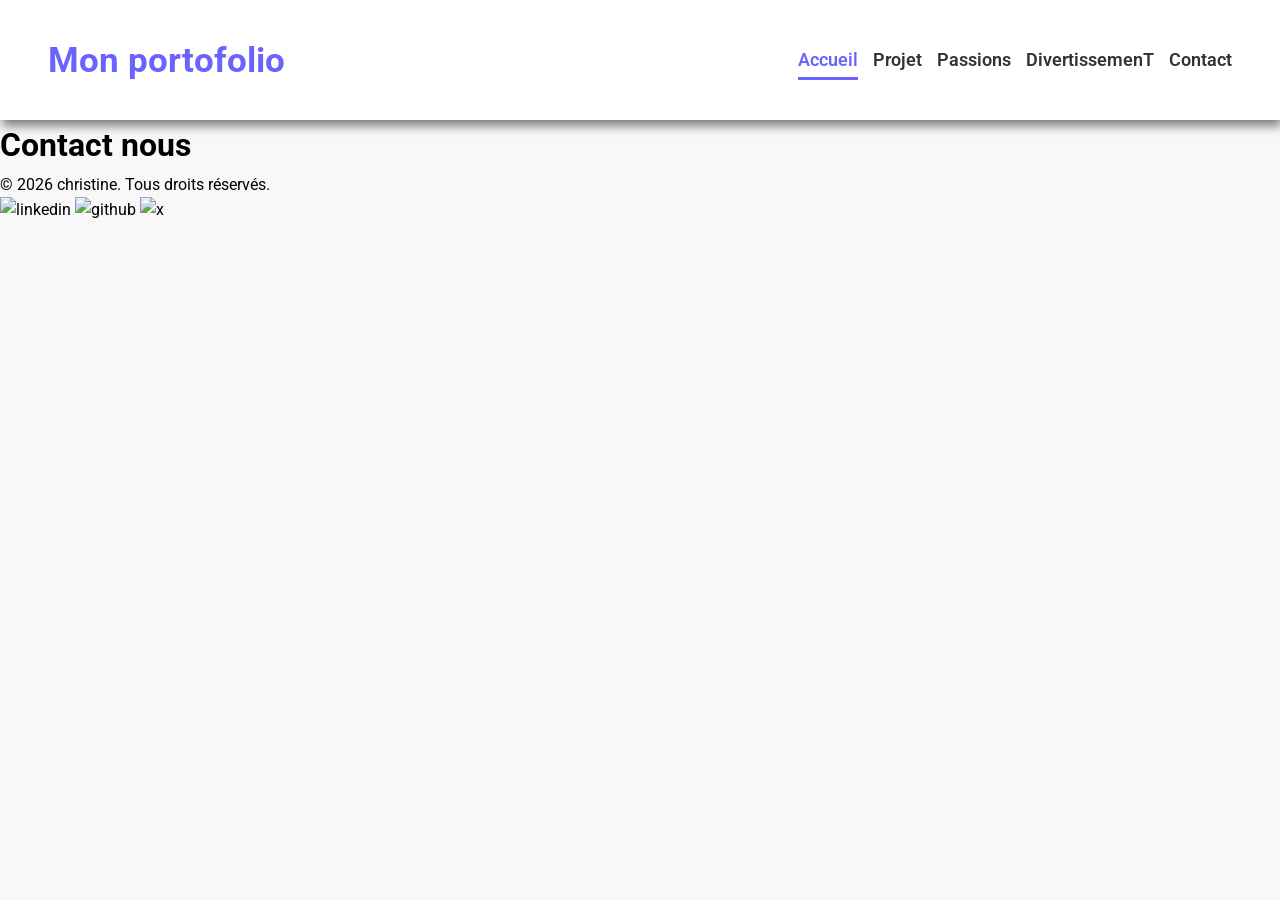
==== contact.html @ 83f35e79 "stylisation du menu et creation des autres pages" ====
<!DOCTYPE html>
<html lang="en">
<head>
    <meta charset="UTF-8">
    <meta name="viewport" content="width=device-width, initial-scale=1.0">
    <title>Mon portofolio</title>
    <link rel="stylesheet" href="CSS/Style.css">
    <link rel="preconnect" href="https://fonts.googleapis.com">
<link rel="preconnect" href="https://fonts.gstatic.com" crossorigin>
<link href="https://fonts.googleapis.com/css2?family=Roboto:ital,wght@0,100..900;1,100..900&display=swap" rel="stylesheet">
</head>
<body>
 <header>
    <div>
        <a href="">Mon portofolio</a>
    </div>
    <nav>
        <ul>
            <li><a href="index.html"class="active christine">Accueil</a></li>
            <li><a href="projets.html">Projet</a></li>
            <li><a href="passions.html">Passions</a></li>
            <li><a href="divertissement.html">DivertissemenT</a></li>
            <li><a href="contact">Contact</a></li>
        </ul>
    </nav>
 </header>
 <main>
    <h1>Contact nous</h1>
 </main>
 <footer>
    <p>© 2026 christine. Tous droits réservés.</p>
    <img src="image/linkedin.jpg" alt="linkedin"width="22">
    <img src="image/github.jpg" alt="github" width="10">
    <img src="image/x.jpg" alt="x"width="22">
 </footer>
</body>
</html
---- CSS/Style.css ----
:root{
    --violet-doux:#6c63ff;
    --violet-fonce:#534EDD;
    --orange-vif:#FFA726;
    --gris-tres-fonce:#333;
    --gris-fonce:#666;
    --gris-tres-clair:#F8F8F8;
    --gris-clair:#EEE;

}

*{
    margin: 0;
    padding: 0;
    box-sizing: border-box;
}

body{
    background-color: var(--gris-tres-clair);
    font-family: Roboto, sans-serif;
    line-height: 1.6;
}

header{
    background-color: white;
    box-shadow: 2px 6px 10px rgba(0,0,0,0.5);
    position:sticky;
    top: 0;
    z-index: 100;
    display: flex;
    justify-content: space-between;
    align-items: center;
    padding: 2rem 3rem;
}

header div a{
    text-decoration: none;
    font-size: 2.2rem;
    font-weight: bold;
    color: var(--violet-doux);
}

ul  li {
    list-style: none;
    margin-left: 15px;
}

ul{
     display: flex;
}

ul li a{
    text-decoration:none ;
    color:var(--gris-tres-fonce);
    font-weight: 600;
    font-size: 1.1rem;
    position: relative;
    padding: 10px 0;
    
}

ul li a:hover{
    color:var(--violet-doux)
}

ul li a::after{
    content: '';
    position: absolute;
    left: 0;
    bottom: 0;
    height: 3px;
    width: 0;
    background-color: var(--violet-doux);
    transition:whidth 0.3s ease;
}

ul li a:hover::after{
    width: 100%;
}
a.active{
    color:var(--violet-doux);
}
a.active::after{
    width: 100%;
}
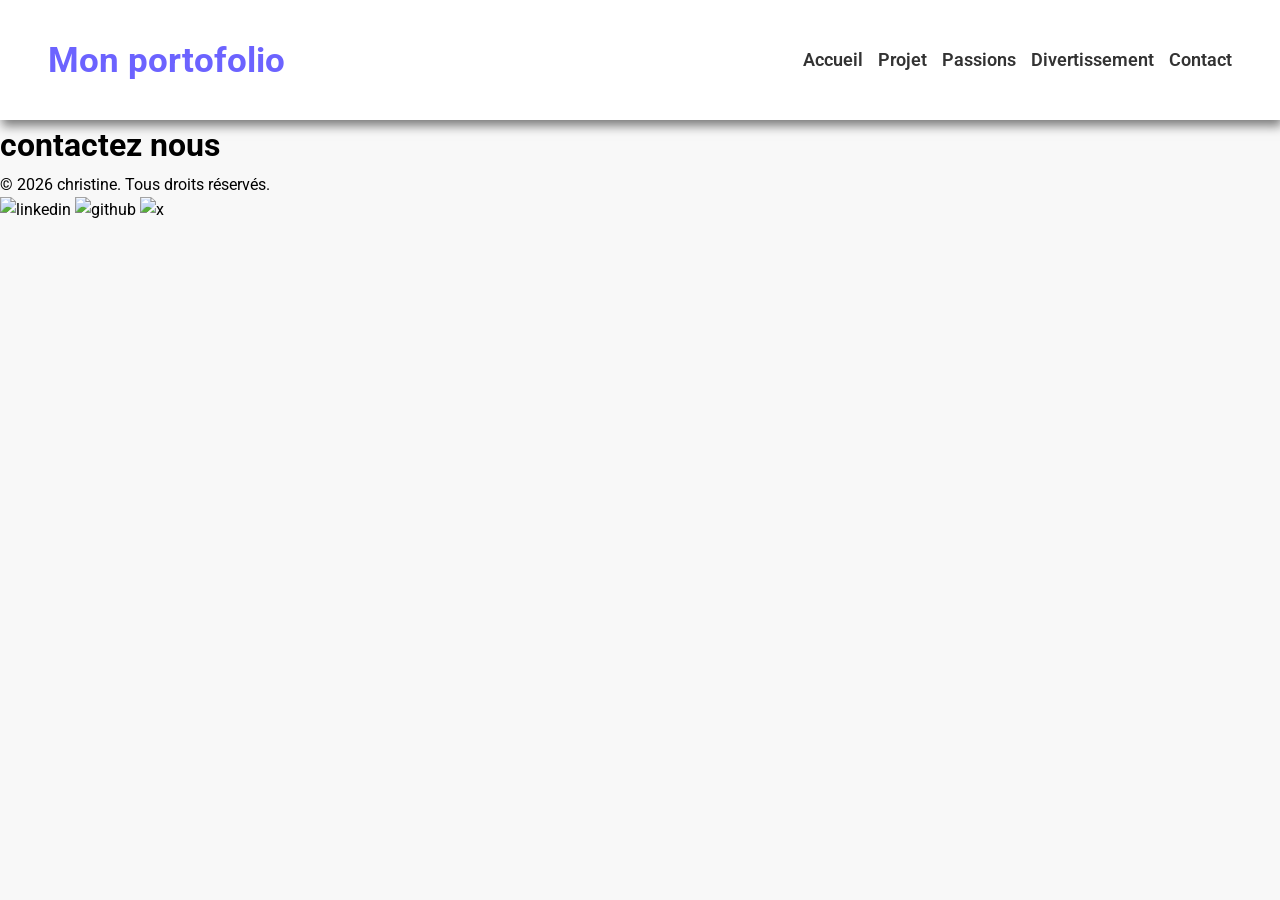
==== commit 3d02ca56: "Stylisation de la section hero" ====
--- a/contact.html
+++ b/contact.html
@@ -16,16 +16,16 @@
     </div>
     <nav>
         <ul>
-            <li><a href="index.html"class="active christine">Accueil</a></li>
+            <li><a href="index.html">Accueil</a></li>
             <li><a href="projets.html">Projet</a></li>
             <li><a href="passions.html">Passions</a></li>
-            <li><a href="divertissement.html">DivertissemenT</a></li>
-            <li><a href="contact">Contact</a></li>
+            <li><a href="divertissement.html">Divertissement</a></li>
+            <li><a href="Contact.html">Contact</a></li>
         </ul>
     </nav>
  </header>
  <main>
-    <h1>Contact nous</h1>
+    <h1>contactez nous</h1>
  </main>
  <footer>
     <p>© 2026 christine. Tous droits réservés.</p>
--- a/CSS/Style.css
+++ b/CSS/Style.css
@@ -80,6 +80,55 @@
 a.active{
     color:var(--violet-doux);
 }
+
 a.active::after{
     width: 100%;
-}+}
+
+.hero{
+    display: flex;
+    justify-content:center;
+    align-items: center;
+    gap: 5rem;
+    text-align: center;
+    margin: 10rem 2rem;
+}
+
+.hero img{
+    width: 300;
+    height: 300px;
+    object-fit: cover;
+    border-radius: 50%;
+    border: 8px solid var(--violet-doux);
+}
+
+.hero h1{
+    color:var(--violet-doux);
+    font-size: 4rem;
+    font-weight: 700;
+    margin-bottom: 1.2rem;
+}
+
+.hero p{
+    color: var(--gris-fonce);
+    font-size: 1.3rem;
+    margin-bottom: 1.2rem;
+}
+
+.hero a {
+    text-decoration: none;
+    display: inline-block;
+    background-color: var(--violet-doux);
+    color: white;
+    padding: 15px 30px;
+    border-radius: 25px;
+    text-transform: uppercase;
+    letter-spacing: 1.1px;
+    font-weight: 600px;
+    margin-top: 1rem;
+}
+
+.hero a:hover{
+    background-color: var(--violet-fonce);
+    transform: translateY(-3px);
+}
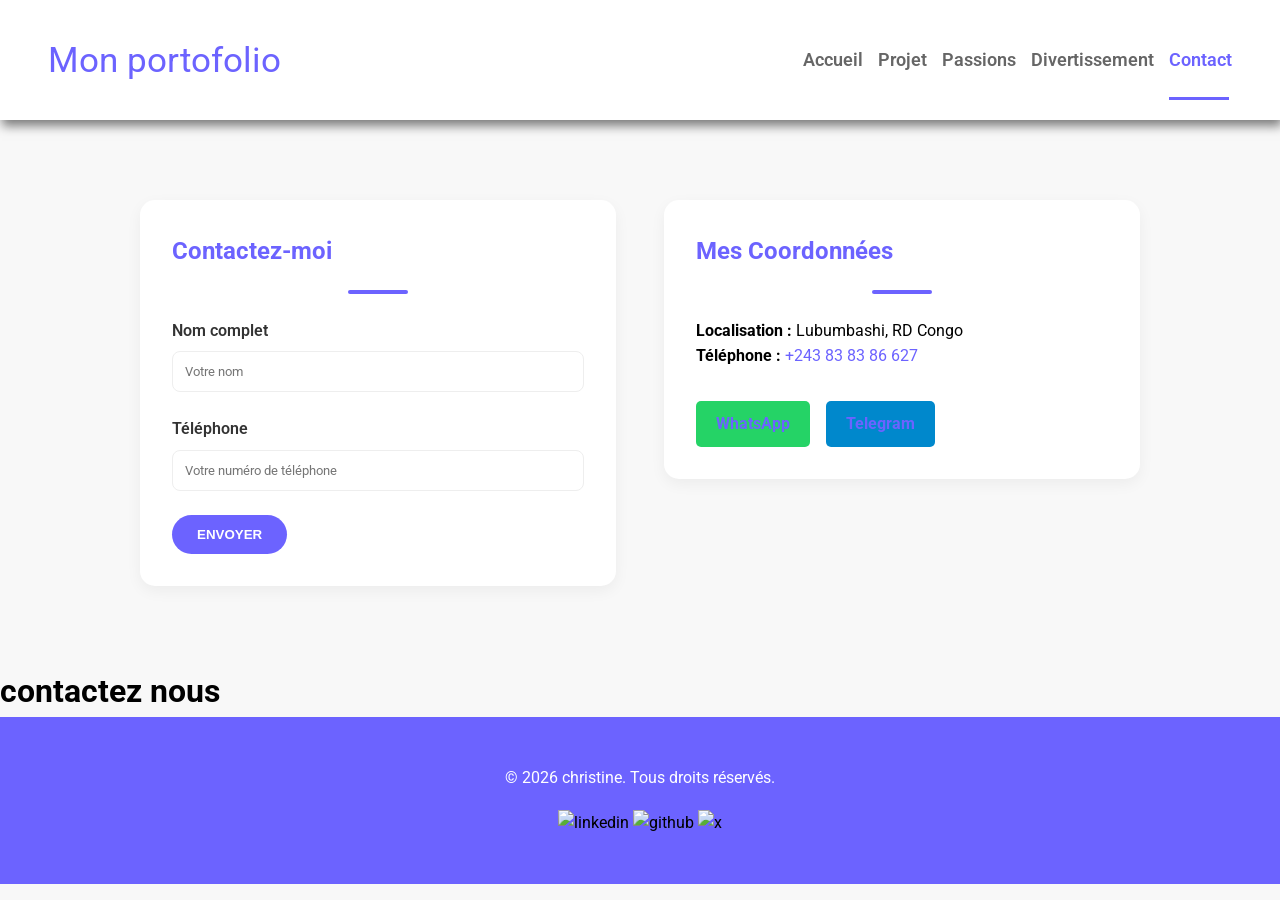
==== commit 9776b8d4: "creation de la pageprojet et contact" ====
--- a/contact.html
+++ b/contact.html
@@ -20,18 +20,47 @@
             <li><a href="projets.html">Projet</a></li>
             <li><a href="passions.html">Passions</a></li>
             <li><a href="divertissement.html">Divertissement</a></li>
-            <li><a href="Contact.html">Contact</a></li>
+            <li><a href="Contact.html"class="active">Contact</a></li>
         </ul>
     </nav>
  </header>
  <main>
+    <main>
+    <section class="contact-container">
+        <div class="contact-form">
+            <h2>Contactez-moi</h2>
+            <form action="#" method="POST">
+                <div class="form-group">
+                    <label for="nom">Nom complet</label>
+                    <input type="text" id="nom" name="nom" placeholder="Votre nom" required>
+                </div>
+                <div class="form-group">
+                    <label for="tel">Téléphone</label>
+                    <input type="tel" id="tel" name="tel" placeholder="Votre numéro de téléphone" required>
+                </div>
+                <button type="submit" class="btn-submit">Envoyer</button>
+            </form>
+        </div>
+
+        <div class="contact-info">
+            <h2>Mes Coordonnées</h2>
+            <p><strong>Localisation :</strong> Lubumbashi, RD Congo</p>
+            <p><strong>Téléphone :</strong> <a href="tel:+243838386627">+243 83 83 86 627</a></p>
+            
+            <div class="social-links-contact">
+                <a href="https://wa.me/243838386627" target="_blank" class="whatsapp">WhatsApp</a>
+                <a href="https://t.me/+243838386627" target="_blank" class="telegram">Telegram</a>
+            </div>
+        </div>
+    </section>
+</main>
     <h1>contactez nous</h1>
  </main>
  <footer>
     <p>© 2026 christine. Tous droits réservés.</p>
     <img src="image/linkedin.jpg" alt="linkedin"width="22">
-    <img src="image/github.jpg" alt="github" width="10">
+    <img src="image/github.jpg" alt="github" width="22">
     <img src="image/x.jpg" alt="x"width="22">
  </footer>
 </body>
-</html+</html>
--- a/CSS/Style.css
+++ b/CSS/Style.css
@@ -12,7 +12,7 @@
 *{
     margin: 0;
     padding: 0;
-    box-sizing: border-box;
+    box-sizing: content-box;
 }
 
 body{
@@ -33,10 +33,10 @@
     padding: 2rem 3rem;
 }
 
-header div a{
+header div a {
     text-decoration: none;
     font-size: 2.2rem;
-    font-weight: bold;
+    font-weight: hold;
     color: var(--violet-doux);
 }
 
@@ -49,36 +49,38 @@
      display: flex;
 }
 
-ul li a{
+ul li a {
     text-decoration:none ;
-    color:var(--gris-tres-fonce);
+    color: var(--gris-fonce);
     font-weight: 600;
     font-size: 1.1rem;
     position: relative;
-    padding: 10px 0;
-    
+    padding: 30px 0;  
 }
 
 ul li a:hover{
-    color:var(--violet-doux)
-}
-
-ul li a::after{
+    color: var(--violet-doux);
+    border-bottom: 2px solid var(--violet-doux) ;
+    transition: 0.5s ease;
+}
+
+ul li a.active::after{
     content: '';
     position: absolute;
     left: 0;
     bottom: 0;
     height: 3px;
-    width: 0;
-    background-color: var(--violet-doux);
-    transition:whidth 0.3s ease;
+    display: block;
+    width: 60px;
+    background-color: var(--violet-doux);
+    transition: 0.3s ease;
 }
 
 ul li a:hover::after{
     width: 100%;
 }
 a.active{
-    color:var(--violet-doux);
+    color: var(--violet-doux);
 }
 
 a.active::after{
@@ -121,14 +123,335 @@
     background-color: var(--violet-doux);
     color: white;
     padding: 15px 30px;
-    border-radius: 25px;
+    border-radius: 50px;
     text-transform: uppercase;
     letter-spacing: 1.1px;
     font-weight: 600px;
     margin-top: 1rem;
-}
-
-.hero a:hover{
+    transition: background-color 0.35 ease,transform 0.25 ease;
+}
+
+.hero a:hover {
     background-color: var(--violet-fonce);
     transform: translateY(-3px);
 }
+
+.apropos{
+    width: 800px;
+    margin: 6rem auto;
+    text-align: centre;
+}
+
+section.apropos h2{
+    color: var(--violet-doux);
+    font-size: 2.6rem;
+    font-weight: 700;
+    position: relative;
+    text-align: center;
+}
+
+section h2::after {
+    content: '';
+    display: block;
+    width: 60px;
+    height: 4px;
+    background-color: var(--violet-doux);
+    margin: 1.2rem auto;
+    border-radius: 2px;
+}
+
+.apropos p{
+    margin-bottom: 2rem;
+    color: var(--gris-fonce);
+    font-size: 1.3rem;
+}
+section.competence h2 {
+    color: var(--violet-doux);
+    font-size: 2.6rem;
+    font-weight: 700;
+    position: relative;
+    text-align: center;
+}
+
+section.competence h2::after{
+    content: '';
+    display: block;
+    width: 60px;
+    height: 4px;
+    background-color: var(--violet-doux);
+    margin: 1.2rem auto;
+    border-radius: 2px;
+}
+
+.competence table {
+    width: 80%;
+    margin: 0 auto;
+    border-collapse: collapse;
+    background-color: #fff;
+    box-shadow: 0 5px 15px rgba(0, 0, 0,0.08);
+    border-radius: 10px;
+    overflow: hidden;
+}
+
+.competence table th, .competence table td {
+    padding: 15px;
+}
+
+.competence table thead {
+    background-color: var(--violet-doux);
+    color: #fff;
+    text-transform: uppercase;
+}
+
+.competence table tbody td {
+    /* ajouter une bordure de 1px en bas de chaque cellule*/
+    border-bottom: 1x solid var(--gris-clair);
+}
+
+.competence table tbody tr:nth-child(even) {
+    background-color: #fdfdfd;
+}
+
+.competence table tbody tr {
+    transition: background-color 0.3s ease;
+}
+
+.competence table tbody tr:hover {
+    background-color: #f0f0f0;
+}
+
+.competence table thead th{
+    text-align: left;
+}
+
+footer {
+    margin-top: 3rrem;
+    background-color: var(--violet-doux);
+    padding: 3rem 0;
+    text-align: center;
+}
+
+footer p {
+    color: white;
+    margin-bottom: 1.2rem;
+}
+
+footer a {
+    display: inline-block;
+    font-size: 1.6rem;
+    color: white;
+    margin: 0 10px;
+    transition: color 0.3s ease,transform 0.2s ease;
+}
+
+footer a:hover {
+    color: var(--orange-vif);
+    transform: translateY(-3px);
+}
+
+/* Styles pour la page Contact */
+.contact-container {
+    display: flex;
+    justify-content: space-around;
+    align-items: flex-start;
+    flex-wrap: wrap;
+    padding: 5rem 2rem;
+    max-width: 1000px;
+    margin: 0 auto;
+    gap: 3rem;
+}
+
+.contact-form, .contact-info {
+    background: white;
+    padding: 2rem;
+    border-radius: 15px;
+    box-shadow: 0 5px 15px rgba(0,0,0,0.05);
+    flex: 1;
+    min-width: 300px;
+}
+
+.form-group {
+    margin-bottom: 1.5rem;
+}
+
+.form-group label {
+    display: block;
+    margin-bottom: 0.5rem;
+    color: var(--gris-tres-fonce);
+    font-weight: 600;
+}
+
+.form-group input {
+    width: 100%;
+    padding: 12px;
+    border: 1px solid var(--gris-clair);
+    border-radius: 8px;
+    font-family: inherit;
+    box-sizing: border-box; /* Important pour garder la largeur correcte */
+}
+
+.btn-submit {
+    background-color: var(--violet-doux);
+    color: white;
+    border: none;
+    padding: 12px 25px;
+    border-radius: 50px;
+    cursor: pointer;
+    font-weight: 600;
+    text-transform: uppercase;
+    transition: background 0.3s;
+}
+
+.btn-submit:hover {
+    background-color: var(--violet-fonce);
+}
+
+.contact-info h2, .contact-form h2 {
+    color: var(--violet-doux);
+    margin-bottom: 1.5rem;
+}
+
+.social-links-contact {
+    margin-top: 2rem;
+    display: flex;
+    gap: 1rem;
+}
+
+.social-links-contact a {
+    text-decoration: none;
+    padding: 10px 20px;
+    border-radius: 5px;
+    color: white;
+    font-weight: bold;
+}
+
+.whatsapp { background-color: #25D366; }
+.telegram { background-color: #0088cc; }
+
+.contact-info a {
+    color: var(--violet-doux);
+    text-decoration: none;
+}
+
+/* --- SECTION PROJETS --- */
+
+.projets {
+    padding: 4rem 2rem;
+    max-width: 1200px;
+    margin: 0 auto;
+}
+
+.projets h2 {
+    text-align: center;
+    color: var(--violet-doux);
+    font-size: 2.5rem;
+    margin-bottom: 0.5rem;
+}
+
+.line {
+    width: 80px;
+    height: 4px;
+    background-color: var(--violet-doux);
+    margin: 0 auto 3rem auto;
+    border-radius: 2px;
+}
+
+/* Grille des projets */
+.projets main {
+    display: grid;
+    grid-template-columns: repeat(auto-fit, minmax(320px, 1fr));
+    gap: 2.5rem;
+}
+
+/* Carte de projet individuelle */
+.projets main > div {
+    background-color: white;
+    border-radius: 15px;
+    overflow: hidden;
+    box-shadow: 0 10px 20px rgba(0,0,0,0.05);
+    transition: transform 0.3s ease;
+    display: flex;
+    flex-direction: column;
+}
+
+.projets main > div:hover {
+    transform: translateY(-10px);
+}
+
+.projets img[width="300"] {
+    width: 100%;
+    height: 200px;
+    object-fit: cover;
+}
+
+/* Contenu textuel de la carte */
+.projets main > div > div {
+    padding: 1.5rem;
+    display: flex;
+    flex-direction: column;
+    flex-grow: 1;
+}
+
+.projets h3 {
+    color: var(--violet-doux);
+    font-size: 1.4rem;
+    margin-bottom: 0.8rem;
+}
+
+.projets p {
+    color: var(--gris-fonce);
+    font-size: 1rem;
+    line-height: 1.5;
+    margin-bottom: 1.5rem;
+    flex-grow: 1;
+}
+
+/* Tags (HTML, CSS, etc.) */
+.tags, .projets main > div > div > div:nth-child(3) {
+    display: flex;
+    gap: 0.5rem;
+    flex-wrap: wrap;
+    margin-bottom: 1.5rem;
+}
+
+.tags span, .projets main > div > div > div:nth-child(3) span {
+    background-color: var(--gris-tres-clair);
+    color: var(--violet-doux);
+    padding: 4px 12px;
+    border-radius: 20px;
+    font-size: 0.85rem;
+    font-weight: 600;
+    border: 1px solid var(--gris-clair);
+}
+
+/* Boutons Code et Demo */
+.button, .projets main > div > div > div:last-child {
+    display: flex;
+    align-items: center;
+    gap: 1.5rem;
+    border-top: 1px solid var(--gris-clair);
+    padding-top: 1rem;
+}
+
+.projets a {
+    text-decoration: none;
+    color: var(--gris-tres-fonce);
+    font-weight: 600;
+    font-size: 0.9rem;
+    display: flex;
+    align-items: center;
+    gap: 5px;
+}
+
+.projets a:hover {
+    color: var(--violet-doux);
+}
+
+.projets .button img, .projets main > div > div > div:last-child img {
+    border-radius: 4px;
+    transition: opacity 0.3s;
+}
+
+.projets .button img:hover {
+    opacity: 0.8;
+}
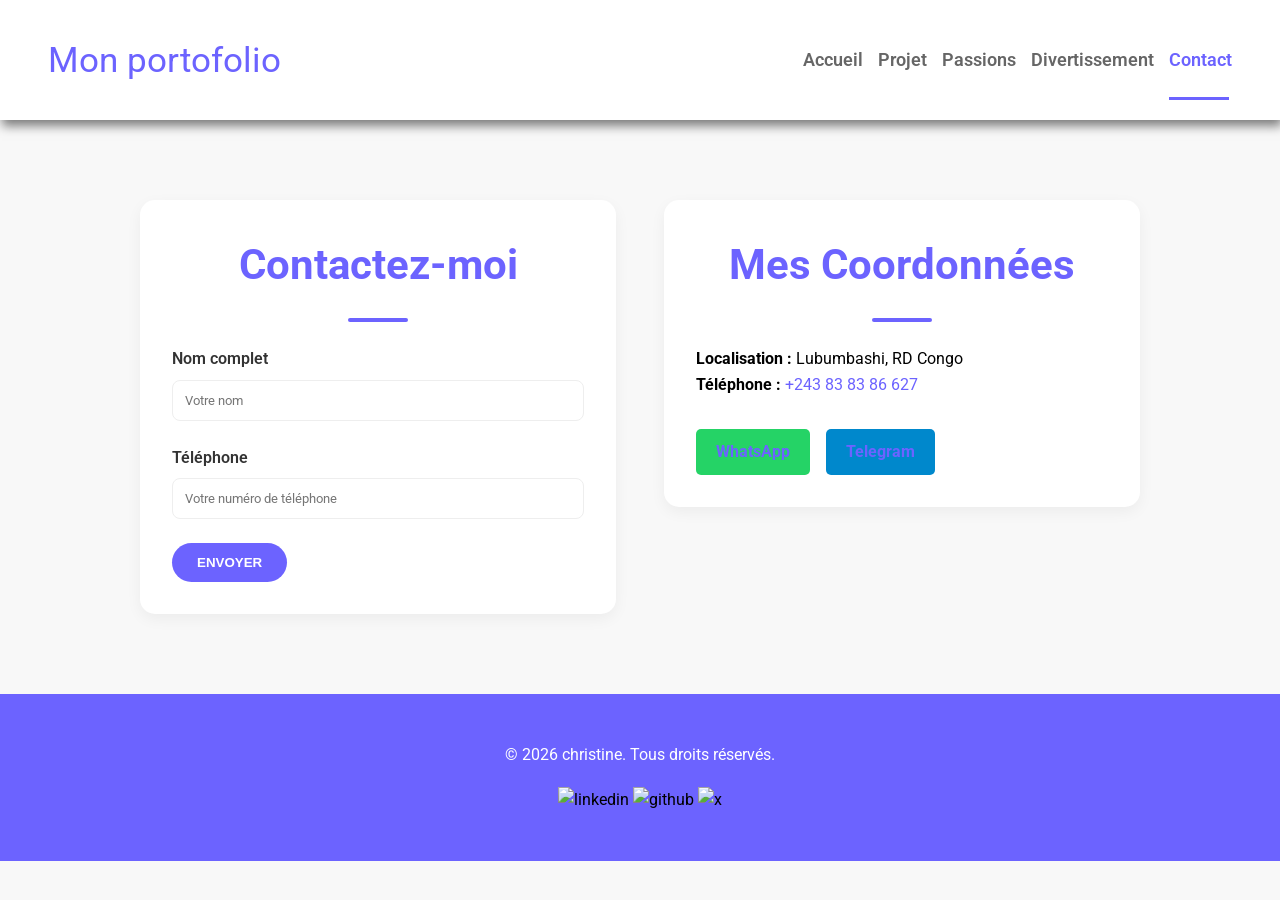
==== commit 3f1e2713: "finalisation de tout le page de mon portofolio" ====
--- a/contact.html
+++ b/contact.html
@@ -54,8 +54,6 @@
         </div>
     </section>
 </main>
-    <h1>contactez nous</h1>
- </main>
  <footer>
     <p>© 2026 christine. Tous droits réservés.</p>
     <img src="image/linkedin.jpg" alt="linkedin"width="22">
--- a/CSS/Style.css
+++ b/CSS/Style.css
@@ -333,125 +333,217 @@
     text-decoration: none;
 }
 
-/* --- SECTION PROJETS --- */
-
-.projets {
-    padding: 4rem 2rem;
-    max-width: 1200px;
+/*-----style projets----*/
+.projets-header h2 {
+     color: var(--violet-doux);
+    font-size: 2.6rem;
+    font-weight: 700;
+    position: relative;
+    text-align: center;
+}
+
+.line {
+    width: 60px;
+    height: 4px;
+    background-color: var(--violet-doux);
     margin: 0 auto;
-}
-
-.projets h2 {
-    text-align: center;
-    color: var(--violet-doux);
-    font-size: 2.5rem;
-    margin-bottom: 0.5rem;
-}
-
-.line {
-    width: 80px;
-    height: 4px;
-    background-color: var(--violet-doux);
-    margin: 0 auto 3rem auto;
     border-radius: 2px;
 }
 
-/* Grille des projets */
-.projets main {
+/* Grille */
+.projets-grid {
     display: grid;
     grid-template-columns: repeat(auto-fit, minmax(320px, 1fr));
     gap: 2.5rem;
 }
 
-/* Carte de projet individuelle */
-.projets main > div {
+/* Cartes */
+.projet-card {
     background-color: white;
     border-radius: 15px;
     overflow: hidden;
-    box-shadow: 0 10px 20px rgba(0,0,0,0.05);
+    box-shadow: 0 10px 25px rgba(0,0,0,0.08);
     transition: transform 0.3s ease;
     display: flex;
     flex-direction: column;
 }
 
-.projets main > div:hover {
-    transform: translateY(-10px);
-}
-
-.projets img[width="300"] {
+.projet-card:hover {
+    transform: translateY(-3px);
+}
+
+.projet-card img{
     width: 100%;
     height: 200px;
     object-fit: cover;
 }
 
-/* Contenu textuel de la carte */
-.projets main > div > div {
+.projet-links img {
+    width: 100%;
+    height: 20px;
+    object-fit: cover;
+}
+
+.projet-content {
     padding: 1.5rem;
     display: flex;
     flex-direction: column;
     flex-grow: 1;
 }
 
-.projets h3 {
+.projet-content h3 {
     color: var(--violet-doux);
     font-size: 1.4rem;
     margin-bottom: 0.8rem;
 }
 
-.projets p {
+.projet-content p {
     color: var(--gris-fonce);
-    font-size: 1rem;
-    line-height: 1.5;
+    font-size: 0.95rem;
     margin-bottom: 1.5rem;
     flex-grow: 1;
 }
 
-/* Tags (HTML, CSS, etc.) */
-.tags, .projets main > div > div > div:nth-child(3) {
+/* Tags */
+.tags {
     display: flex;
     gap: 0.5rem;
     flex-wrap: wrap;
     margin-bottom: 1.5rem;
 }
 
-.tags span, .projets main > div > div > div:nth-child(3) span {
-    background-color: var(--gris-tres-clair);
-    color: var(--violet-doux);
-    padding: 4px 12px;
+.tags span {
+    background-color: #f0f0ff;
+    color: var(--violet-doux);
+    padding: 5px 12px;
     border-radius: 20px;
-    font-size: 0.85rem;
+    font-size: 0.8rem;
     font-weight: 600;
-    border: 1px solid var(--gris-clair);
-}
-
-/* Boutons Code et Demo */
-.button, .projets main > div > div > div:last-child {
-    display: flex;
+}
+
+/* Liens Bas de Carte */
+.projet-links {
+    display: flex;
+    justify-content: space-between;
     align-items: center;
-    gap: 1.5rem;
-    border-top: 1px solid var(--gris-clair);
+    border-top: 1px solid #eee;
     padding-top: 1rem;
 }
 
-.projets a {
+.projet-links a, .status {
     text-decoration: none;
     color: var(--gris-tres-fonce);
     font-weight: 600;
     font-size: 0.9rem;
     display: flex;
     align-items: center;
-    gap: 5px;
-}
-
-.projets a:hover {
-    color: var(--violet-doux);
-}
-
-.projets .button img, .projets main > div > div > div:last-child img {
-    border-radius: 4px;
-    transition: opacity 0.3s;
-}
-
-.projets .button img:hover {
-    opacity: 0.8;
+    gap: 8px;
+}
+
+.projet-links a:hover {
+    color: var(--violet-doux);
+}
+
+/* --- Ajustements pour les images dans les Passions --- */
+
+.section h2 {
+     color: var(--violet-doux);
+    font-size: 2.6rem;
+    font-weight: 700;
+    position: relative;
+    text-align: center;
+}    
+
+.passion-image-container {
+    width: 80px;
+    height: 80px;
+    margin: 0 auto 1.5rem;
+    display: flex;
+    justify-content: center;
+    align-items: center;
+}
+
+.passion-img {
+    max-width: 100%;
+    max-height: 100%;
+    object-fit: contain; /* Garde les proportions du logo sans le déformer */
+    transition: transform 0.3s ease;
+}
+
+.passion-card:hover .passion-img {
+    transform: scale(1.1); /* Petit effet de zoom sur l'image au survol */
+}
+
+/* On s'assure que la grille reste bien en 3 colonnes sur PC */
+@media (min-width: 1024px) {
+    .passions-grid {
+        display: grid;
+        grid-template-columns: repeat(3, 1fr);
+        gap: 2.5rem;
+        max-width: 1200px;
+        margin: 0 auto;
+        padding: 4rem 2rem;
+    }
+}
+
+/* Style de base de la carte */
+.passion-card {
+    background: white;
+    padding: 2.5rem 1.5rem;
+    border-radius: 15px;
+    text-align: center;
+    box-shadow: 0 10px 30px rgba(0,0,0,0.05);
+    border-top: 5px solid transparent;
+    transition: all 0.3s ease;
+}
+
+.passion-card h3 {
+    color: var(--violet-doux);
+    margin-bottom: 1rem;
+}
+
+/* --- Styles pour la page Divertissement --- */
+
+section h2 {
+    color: var(--violet-doux);
+    font-size: 2.6rem;
+    font-weight: 700;
+    position: relative;
+    text-align: center;
+}
+
+.divertissement-grid {
+    display: flex;
+    flex-direction: column;
+    gap: 2rem;
+    padding: 2rem;
+}
+
+/* Réutilisation de la structure de grille sur PC  */
+@media (min-width: 1024px) {
+    .divertissement-grid {
+        display: grid;
+        grid-template-columns: repeat(3, 1fr);
+        gap: 2.5rem;
+        max-width: 1200px;
+        margin: 0 auto;
+        padding: 4rem 2rem;
+    }
+}
+
+/* Animation douce pour les cartes de divertissement au survol */
+.divertissement-grid .passion-card:hover {
+    border-top: 5px solid var(--violet-doux);
+    transform: translateY(-10px);
+    box-shadow: 0 15px 40px rgba(0,0,0,0.1);
+}
+
+/* Ajustement spécifique pour les images de divertissement si nécessaire */
+.divertissement-grid .passion-img {
+    filter: grayscale(20%);
+    transition: filter 0.3s ease, transform 0.3s ease;
+}
+
+.divertissement-grid .passion-card:hover .passion-img {
+    filter: grayscale(0%);
 }
